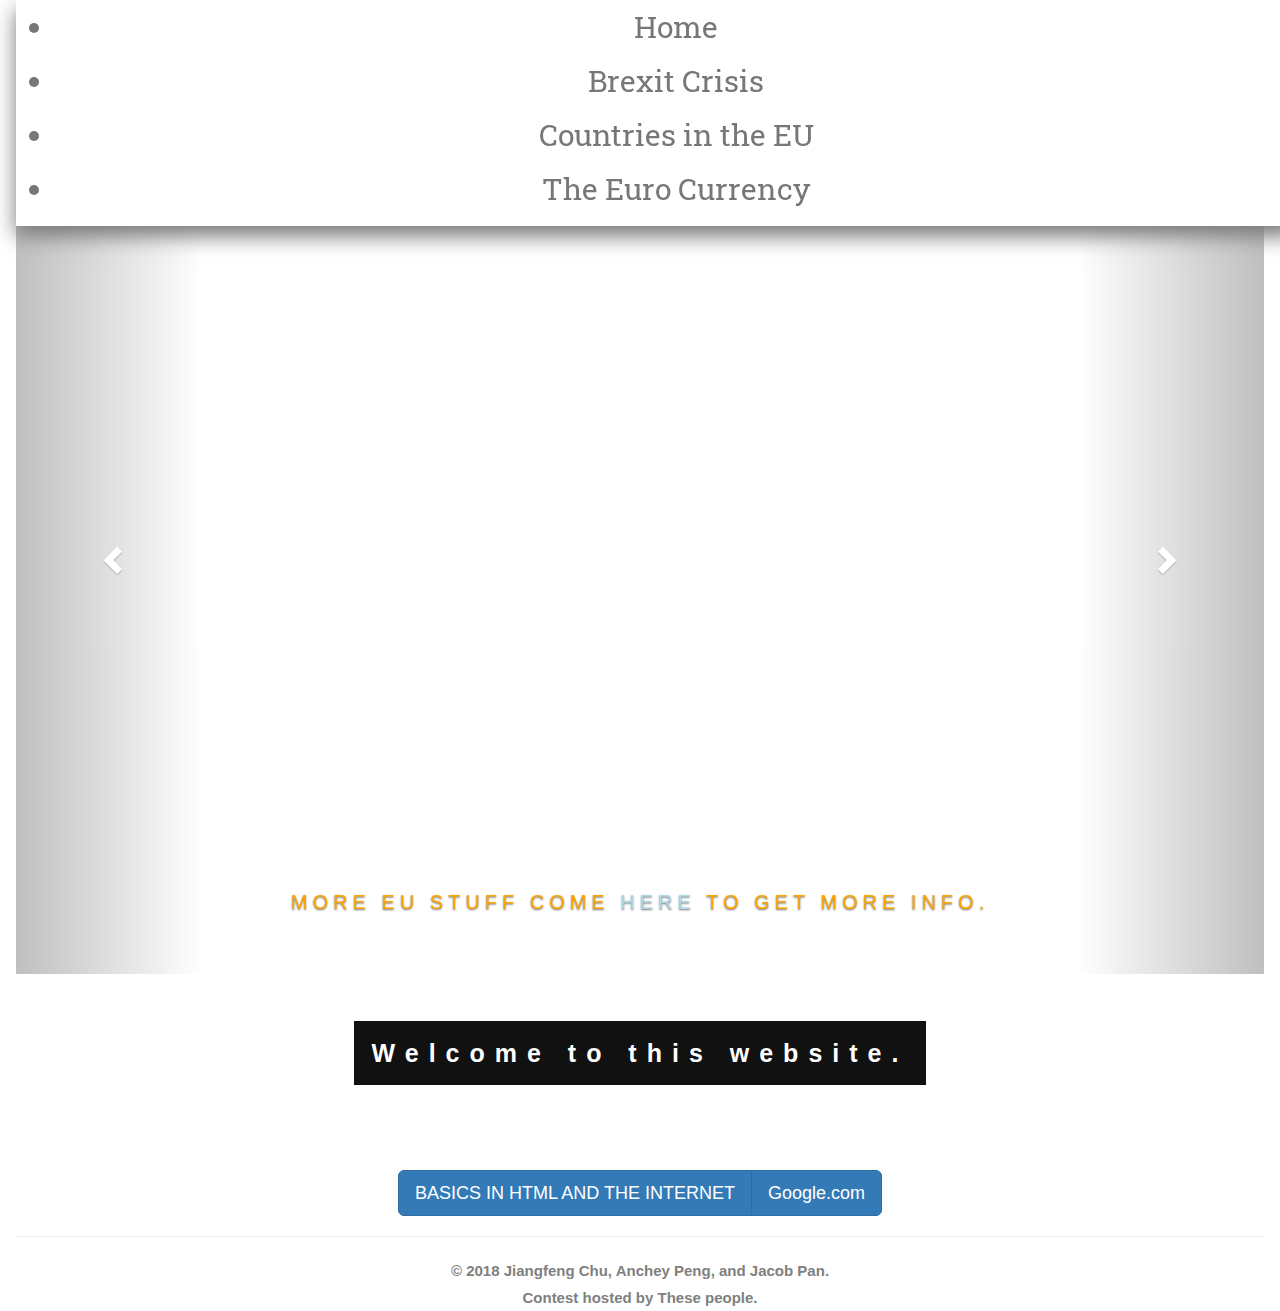
==== index.html @ e5acbd32 "adding new file" ====
﻿<!DOCTYPE html>
<html>
<head>
    <title>Europe Day Contest Website</title>
    <meta charset="UTF-8">
    <link href="https://fonts.googleapis.com/css?family=Roboto+Slab:bold&effect=anaglyph" rel="stylesheet">
    <!-- Latest compiled and minified CSS -->
    <link rel="stylesheet" href="https://maxcdn.bootstrapcdn.com/bootstrap/3.3.7/css/bootstrap.min.css">
    <meta name="viewport" content="width=device-width, initial-scale=1">
    <!-- jQuery library -->
    <script src="https://ajax.googleapis.com/ajax/libs/jquery/3.3.1/jquery.min.js"></script>
    <!-- Latest compiled JavaScript -->
    <script src="https://maxcdn.bootstrapcdn.com/bootstrap/3.3.7/js/bootstrap.min.js"></script>
    <link type="text/css" rel="stylesheet" href="mainss.css">
    <link href="https://fonts.googleapis.com/css?family=Quicksand" rel="stylesheet">
    <link rel="stylesheet" href="https://www.w3schools.com/w3css/4/w3.css">
    <meta name="viewport" content="width=device-width, initial-scale=1">
    <style>
        body,
        html {
            height: 100%;
            margin: 0;
            font: 400 15px/1.8 "Lato", sans-serif;
            color: #777;
        }

        .bgimg-1,
        .bgimg-2,
        .bgimg-3 {
            position: relative;
            background-position: center;
            background-repeat: no-repeat;
            background-size: cover;
        }

        /*  .bgimg-1 {
            background-image: url("stock-internet.jpg");
            height: 100%;
            opacity: 1;
        }

        .bgimg-2 {
            background-image: url("images/images1/bg.jpg");
            height: 100%;
            opacity: 1;
        }*/

        .caption {
            position: absolute;
            left: 0;
            top: 50%;
            width: 100%;
            text-align: center;
            color: #000;
        }

            .caption span.border {
                background-color: #111;
                color: #fff;
                padding: 18px;
                font-size: 25px;
                letter-spacing: 10px;
            }

        h3 {
            letter-spacing: 5px;
            text-transform: uppercase;
            font: 20px "Lato", sans-serif;
            color: #111;
        }

        .carousel-inner > .item > img,
        .carousel-inner > .item > a > img {
            width: 100%;
            height: 840px;
        }

        /* Note: Try to remove the following lines to see the effect of CSS positioning */

        .affix {
            top: 0;
            width: 100%;
            z-index: 9999 !important;
        }

            .affix + .container-fluid {
                padding-top: 70px;
            }

        /* This is trying to get that background stuff*/

        .parallax {
            /* The image used */
            background-image: url('images/images1/bg.jpg');
            /* Full height */
            height: 100%;
            /* Create the parallax scrolling effect */
            background-attachment: fixed;
            background-position: center;
            background-repeat: no-repeat;
            background-size: cover;
        }
    </style>
</head>
<body data-spy="scroll">
    <div class="w3-container w3-center w3-animate-opacity">
        <div class="parallax">
            <header>
                <div class="font-effect-anaglyph" style="font-family: 'Roboto Slab', serif;font-size: 30px;background-color: white; box-shadow: 0px 10px 20px;" data-spy="affix">
                    <ul>
                        <li><a href="index.html">Home</a></li>
                        <li><a href="brexit.html">Brexit Crisis</a></li>
                        <li><a href="internet.html">Countries in the EU</a></li>
                        <li><a href="euro.html">The Euro Currency</a></li>
                    </ul>
                </div>
                <hr>
            </header>
            <div class="bgimg-2">
             
                <div style="font-size:32px;color:black;text-shadow: 0px 0px 10px black">
                    <p style="font-family: 'Quicksand'"><h1>Introducing the Europe Day Contest</h1><b/>
                    <h2><b>The European Union's 50th anniversary!</b></h2></p>
                </div>
                <div align="center" style="size:80%">
                    <div id="myCarousel" class="carousel slide" data-ride="carousel" style="text-shadow: 0px 0px 10px black;">
                        <!-- Indicators -->
                        <ol class="carousel-indicators">
                            <li data-target="#myCarousel" data-slide-to="0" class="active"></li>
                            <li data-target="#myCarousel" data-slide-to="1"></li>
                            <li data-target="#myCarousel" data-slide-to="2"></li>
                        </ol>
                        <!-- Wrapper for slides -->
                        <div class="carousel-inner">
                            <div class="item active">
                                <img src="images/images1/images.jpg" alt="Internet" style="width:80%;">
                                <div class="carousel-caption">
                                    <h3 style="color:orange; font-family: 'Quicksand' font-style: bold;">More EU stuff Come <a href="html.html" style="color:lightblue">here</a> to get more info.</h3>
                                </div>
                            </div>
                            <div class="item">
                                <img src="images/Eurosymbol.jpg" alt="Euro" style="width:70%;">
                                <div class="carousel-caption">
                                    <h3 style="font-family: 'Quicksand' font-style: bold;">The Euro is a form of the EU's currency. Come <a href="euro.html" style="color:lightblue">here</a> to get more info.</h3>
                                </div>
                            </div>
                            <div class="item">
                                <img src="images/EUmap.png" alt="EU Map" style="width:80%;">
                                <div class="carousel-caption">
                                    <h3 style="color: blue; font-family: 'Quicksand' font-style: bold;">
                                       Look at the countries of the EU by clicking <a href="eucountries.html" style="color:lightblue">here</a>.
                                    </h3>
                                </div>
                            </div>
                            <a class="left carousel-control" href="#myCarousel" data-slide="prev">
                                <span class="glyphicon glyphicon-chevron-left"></span>
                                <span class="sr-only">Previous</span>
                            </a>
                            <a class="right carousel-control" href="#myCarousel" data-slide="next">
                                <span class="glyphicon glyphicon-chevron-right"></span>
                                <span class="sr-only">Next</span>
                            </a>
                        </div>
                    </div>
                </div>

                <div class="bgimg-1 ">
                    <div class="caption ">
                        <span class="border ">
                            Welcome to this website.
                        </span>
                    </div>
                    <br><br>
                    <a href="potpourri.html " class="btn btn-info " role="button ">This way to Potpourri stuff</a>
                    <br><br>
                </div>
            </div>
            <br><br><br>
            <div class="btn-group btn-group-lg">
                <button type="button" class="btn btn-primary"><a href="basics.html">BASICS IN HTML AND THE INTERNET</a></button>
                <button type="button" class="btn btn-primary" href="google.com">Google.com</button>
            </div>
        </div>
        <footer style="text-align: center; color:grey ">
            <hr> &copy 2018 Jiangfeng Chu, Anchey Peng, and Jacob Pan. <br>
			Contest hosted by <a href="https://www.ucis.pitt.edu/esc/outreach/students/contest">These people.</a>
        </footer>
    </div>
</body>
</html>
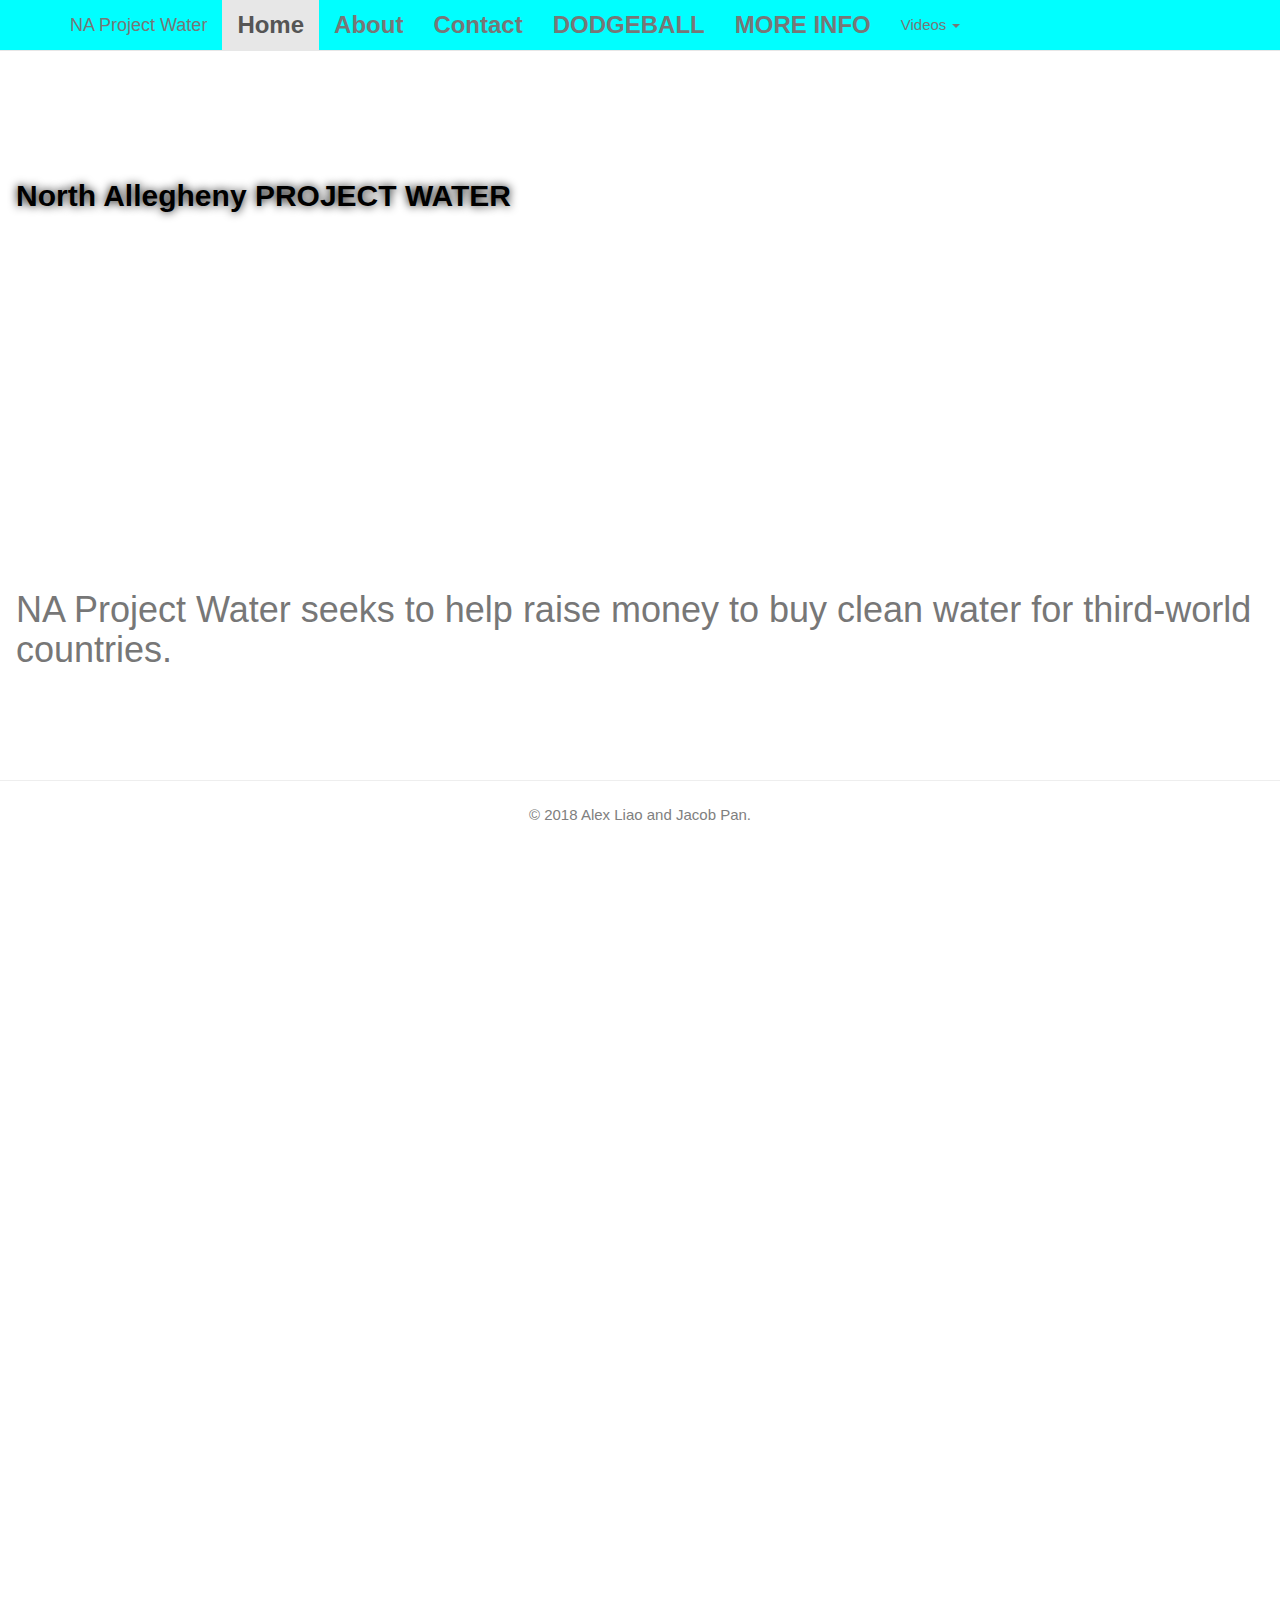
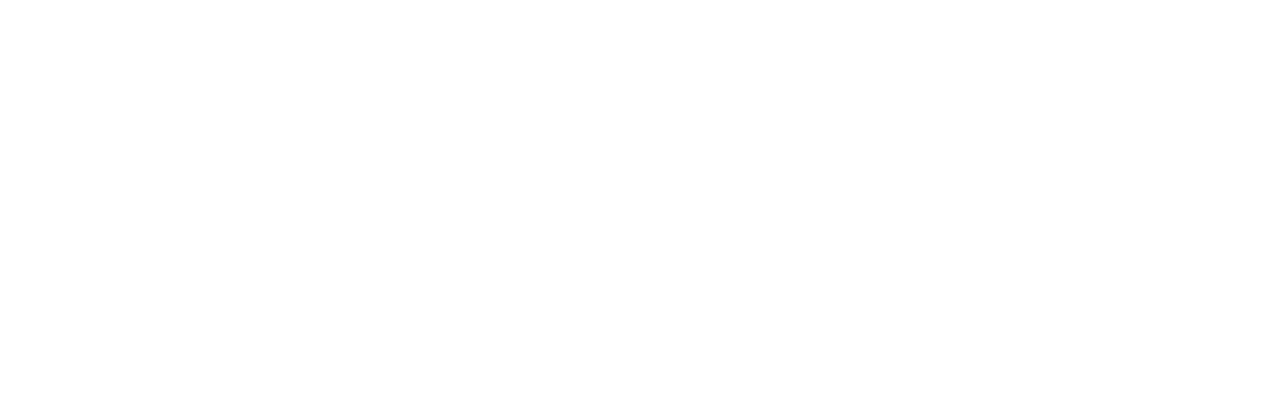
==== commit 5a71cd1a: "Second Overhaul - index still needs to be fixed - alton plugin added" ====
--- a/index.html
+++ b/index.html
@@ -3,18 +3,23 @@
 <head>
     <title>Europe Day Contest Website</title>
     <meta charset="UTF-8">
+    <meta http-equiv="X-UA-Compatible" content="IE=edge">
+    <meta name="viewport" content="width=device-width, initial-scale=1">
+
     <link href="https://fonts.googleapis.com/css?family=Roboto+Slab:bold&effect=anaglyph" rel="stylesheet">
     <!-- Latest compiled and minified CSS -->
     <link rel="stylesheet" href="https://maxcdn.bootstrapcdn.com/bootstrap/3.3.7/css/bootstrap.min.css">
-    <meta name="viewport" content="width=device-width, initial-scale=1">
     <!-- jQuery library -->
     <script src="https://ajax.googleapis.com/ajax/libs/jquery/3.3.1/jquery.min.js"></script>
     <!-- Latest compiled JavaScript -->
     <script src="https://maxcdn.bootstrapcdn.com/bootstrap/3.3.7/js/bootstrap.min.js"></script>
-    <link type="text/css" rel="stylesheet" href="mainss.css">
+    <!--<link type="text/css" rel="stylesheet" href="mainss.css"> -->
     <link href="https://fonts.googleapis.com/css?family=Quicksand" rel="stylesheet">
     <link rel="stylesheet" href="https://www.w3schools.com/w3css/4/w3.css">
-    <meta name="viewport" content="width=device-width, initial-scale=1">
+    <link rel="styleseet" href="parralax.css" />
+    <!--Alton Plugin -->
+    <script type="text/javascript" src="scripts/alton/jquery.alton.js"></script>
+    <script text="text/javascipt" src="scripts/alton/jquery.alton.min.js"></script>
     <style>
         body,
         html {
@@ -24,166 +29,82 @@
             color: #777;
         }
 
-        .bgimg-1,
-        .bgimg-2,
-        .bgimg-3 {
-            position: relative;
-            background-position: center;
-            background-repeat: no-repeat;
-            background-size: cover;
+        li.menu {
+            font-size: 24px;
+            background-color: aqua;
+            font-weight: bold;
         }
 
-        /*  .bgimg-1 {
-            background-image: url("stock-internet.jpg");
-            height: 100%;
-            opacity: 1;
-        }
-
-        .bgimg-2 {
-            background-image: url("images/images1/bg.jpg");
-            height: 100%;
-            opacity: 1;
-        }*/
-
-        .caption {
-            position: absolute;
-            left: 0;
-            top: 50%;
-            width: 100%;
-            text-align: center;
-            color: #000;
-        }
-
-            .caption span.border {
-                background-color: #111;
-                color: #fff;
-                padding: 18px;
-                font-size: 25px;
-                letter-spacing: 10px;
-            }
-
-        h3 {
-            letter-spacing: 5px;
-            text-transform: uppercase;
-            font: 20px "Lato", sans-serif;
-            color: #111;
-        }
-
-        .carousel-inner > .item > img,
-        .carousel-inner > .item > a > img {
-            width: 100%;
-            height: 840px;
-        }
-
-        /* Note: Try to remove the following lines to see the effect of CSS positioning */
-
-        .affix {
-            top: 0;
-            width: 100%;
-            z-index: 9999 !important;
-        }
-
-            .affix + .container-fluid {
-                padding-top: 70px;
-            }
-
-        /* This is trying to get that background stuff*/
-
-        .parallax {
-            /* The image used */
-            background-image: url('images/images1/bg.jpg');
-            /* Full height */
-            height: 100%;
-            /* Create the parallax scrolling effect */
-            background-attachment: fixed;
-            background-position: center;
-            background-repeat: no-repeat;
-            background-size: cover;
-        }
     </style>
 </head>
-<body data-spy="scroll">
-    <div class="w3-container w3-center w3-animate-opacity">
-        <div class="parallax">
-            <header>
-                <div class="font-effect-anaglyph" style="font-family: 'Roboto Slab', serif;font-size: 30px;background-color: white; box-shadow: 0px 10px 20px;" data-spy="affix">
-                    <ul>
-                        <li><a href="index.html">Home</a></li>
-                        <li><a href="brexit.html">Brexit Crisis</a></li>
-                        <li><a href="internet.html">Countries in the EU</a></li>
-                        <li><a href="euro.html">The Euro Currency</a></li>
-                    </ul>
-                </div>
-                <hr>
-            </header>
-            <div class="bgimg-2">
-             
-                <div style="font-size:32px;color:black;text-shadow: 0px 0px 10px black">
-                    <p style="font-family: 'Quicksand'"><h1>Introducing the Europe Day Contest</h1><b/>
-                    <h2><b>The European Union's 50th anniversary!</b></h2></p>
-                </div>
-                <div align="center" style="size:80%">
-                    <div id="myCarousel" class="carousel slide" data-ride="carousel" style="text-shadow: 0px 0px 10px black;">
-                        <!-- Indicators -->
-                        <ol class="carousel-indicators">
-                            <li data-target="#myCarousel" data-slide-to="0" class="active"></li>
-                            <li data-target="#myCarousel" data-slide-to="1"></li>
-                            <li data-target="#myCarousel" data-slide-to="2"></li>
-                        </ol>
-                        <!-- Wrapper for slides -->
-                        <div class="carousel-inner">
-                            <div class="item active">
-                                <img src="images/images1/images.jpg" alt="Internet" style="width:80%;">
-                                <div class="carousel-caption">
-                                    <h3 style="color:orange; font-family: 'Quicksand' font-style: bold;">More EU stuff Come <a href="html.html" style="color:lightblue">here</a> to get more info.</h3>
-                                </div>
-                            </div>
-                            <div class="item">
-                                <img src="images/Eurosymbol.jpg" alt="Euro" style="width:70%;">
-                                <div class="carousel-caption">
-                                    <h3 style="font-family: 'Quicksand' font-style: bold;">The Euro is a form of the EU's currency. Come <a href="euro.html" style="color:lightblue">here</a> to get more info.</h3>
-                                </div>
-                            </div>
-                            <div class="item">
-                                <img src="images/EUmap.png" alt="EU Map" style="width:80%;">
-                                <div class="carousel-caption">
-                                    <h3 style="color: blue; font-family: 'Quicksand' font-style: bold;">
-                                       Look at the countries of the EU by clicking <a href="eucountries.html" style="color:lightblue">here</a>.
-                                    </h3>
-                                </div>
-                            </div>
-                            <a class="left carousel-control" href="#myCarousel" data-slide="prev">
-                                <span class="glyphicon glyphicon-chevron-left"></span>
-                                <span class="sr-only">Previous</span>
-                            </a>
-                            <a class="right carousel-control" href="#myCarousel" data-slide="next">
-                                <span class="glyphicon glyphicon-chevron-right"></span>
-                                <span class="sr-only">Next</span>
-                            </a>
-                        </div>
+<body data-spy="scroll" data-target=".navbar" data-offset="50" style="min-height: 2000px; padding-top: 70px;" class="pageWrapper">
+    <div class="w3-container w3-animate-opacity">
+        <!-- Header stuff-->
+        <header class="header" style="height:500px;">
+            <!-- Nav bar-->
+            <nav class="navbar navbar-default navbar-fixed-top" style="background-color:aqua;">
+
+                <div class="container">
+                    <div class="navbar-header">
+                        <button type="button" class="navbar-toggle collapsed" data-toggle="collapse" data-target="#navbar" aria-expanded="false" aria-controls="navbar">
+                            <span class="sr-only">Toggle navigation</span>
+                            <span class="icon-bar"></span>
+                            <span class="icon-bar"></span>
+                            <span class="icon-bar"></span>
+                        </button>
+                        <a class="navbar-brand" href="#">
+                            NA Project Water
+                            <!--<img src="images/logoPW.jpg"/>-->
+                        </a>
+                    </div>
+
+                    <div id="navbar" class="navbar-collapse collapse">
+                        <ul class="nav navbar-nav">
+
+                            <li class="menu active"><a href="index.html">Home </a></li>
+                            <li class="menu"><a href="about.html">About</a></li>
+                            <li class="menu"><a href="contact">Contact</a></li>
+                            <li class="menu"><a href="dodgeball_regis.html"><b>DODGEBALL</b></a></li>
+                            <li class="menu"><a href="info.html">MORE INFO</a></li>
+                            <li class="dropdown">
+                                <a href="#" class="dropdown-toggle" data-toggle="dropdown" role="button" aria-haspopup="true" aria-expanded="false">Videos <span class="caret"></span></a>
+                                <ul class="dropdown-menu">
+                                    <li><a href="videos.html#s1">2018</a></li>
+                                    <li><a href="videos.html#s2">2017</a></li>
+                                    <li><a href="videos.html#s3">2016</a></li>
+                                    <li><a href="videos.html#s4">2015</a></li>
+                                    <li role="separator" class="divider"></li>
+                                    <li class="dropdown-header">Nav header</li>
+                                    <li><a href="#">Separated link</a></li>
+                                    <li><a href="#">One more separated link</a></li>
+                                </ul>
+                            </li>
+                        </ul>
                     </div>
                 </div>
+            </nav>
+            <!-- End of nav bar-->
+            <!-- Title -->
+            <div style="font-size:32px;color:black;text-shadow: 0px 0px 10px black">
+                <p style="font-family: 'Quicksand'">
+                    <h2><b><br /><br /><br />North Allegheny PROJECT WATER</b></h2>
+                </p>
+            </div>
+        </header>
 
-                <div class="bgimg-1 ">
-                    <div class="caption ">
-                        <span class="border ">
-                            Welcome to this website.
-                        </span>
-                    </div>
-                    <br><br>
-                    <a href="potpourri.html " class="btn btn-info " role="button ">This way to Potpourri stuff</a>
-                    <br><br>
-                </div>
-            </div>
-            <br><br><br>
-            <div class="btn-group btn-group-lg">
-                <button type="button" class="btn btn-primary"><a href="basics.html">BASICS IN HTML AND THE INTERNET</a></button>
-                <button type="button" class="btn btn-primary" href="google.com">Google.com</button>
-            </div>
+
+        <!-- Actual Content-->
+        <div>
+        <h1>NA Project Water seeks to help raise money to buy clean water for third-world countries.</h1></div>
+
         </div>
-        <footer style="text-align: center; color:grey ">
-            <hr> &copy 2018 Jiangfeng Chu, Anchey Peng, and Jacob Pan. <br>
-			Contest hosted by <a href="https://www.ucis.pitt.edu/esc/outreach/students/contest">These people.</a>
+        <!--
+          <div class="btn-group btn-group-lg">
+                    <a href="https://www.google.com" class="btn btn-primary btn-lg" role="button">Primary link</a>
+                </div>-->
+        <footer class="footer" style="text-align: center; color:grey; height:500px;">
+            <br /><br /><br />
+            <hr> &copy 2018 Alex Liao and Jacob Pan. <br>
         </footer>
     </div>
 </body>
--- a/parralax.css
+++ b/parralax.css
@@ -0,0 +1,61 @@
+body, html {
+  height: 100%;
+  margin: 0;
+  font: 400 15px/1.8 "Lato", sans-serif;
+  color: #777;
+}
+
+.bgimg-1, .bgimg-2, .bgimg-3 {
+  position: relative;
+  opacity: 0.65;
+  background-attachment: fixed;
+  background-position: center;
+  background-repeat: no-repeat;
+  background-size: cover;
+
+}
+.bgimg-1 {
+  background-image: url("images/stock1.jpg");
+  min-height: 100%;
+}
+
+.bgimg-2 {
+  background-image: url("img_parallax2.jpg");
+  min-height: 400px;
+}
+
+.bgimg-3 {
+  background-image: url("img_parallax3.jpg");
+  min-height: 400px;
+}
+
+.caption {
+  position: absolute;
+  left: 0;
+  top: 50%;
+  width: 100%;
+  text-align: center;
+  color: #000;
+}
+
+.caption span.border {
+  background-color: #111;
+  color: #fff;
+  padding: 18px;
+  font-size: 25px;
+  letter-spacing: 10px;
+}
+
+h3 {
+  letter-spacing: 5px;
+  text-transform: uppercase;
+  font: 20px "Lato", sans-serif;
+  color: #111;
+}
+
+/* Turn off parallax scrolling for tablets and phones */
+@media only screen and (max-device-width: 1024px) {
+    .bgimg-1, .bgimg-2, .bgimg-3 {
+        background-attachment: scroll;
+    }
+}
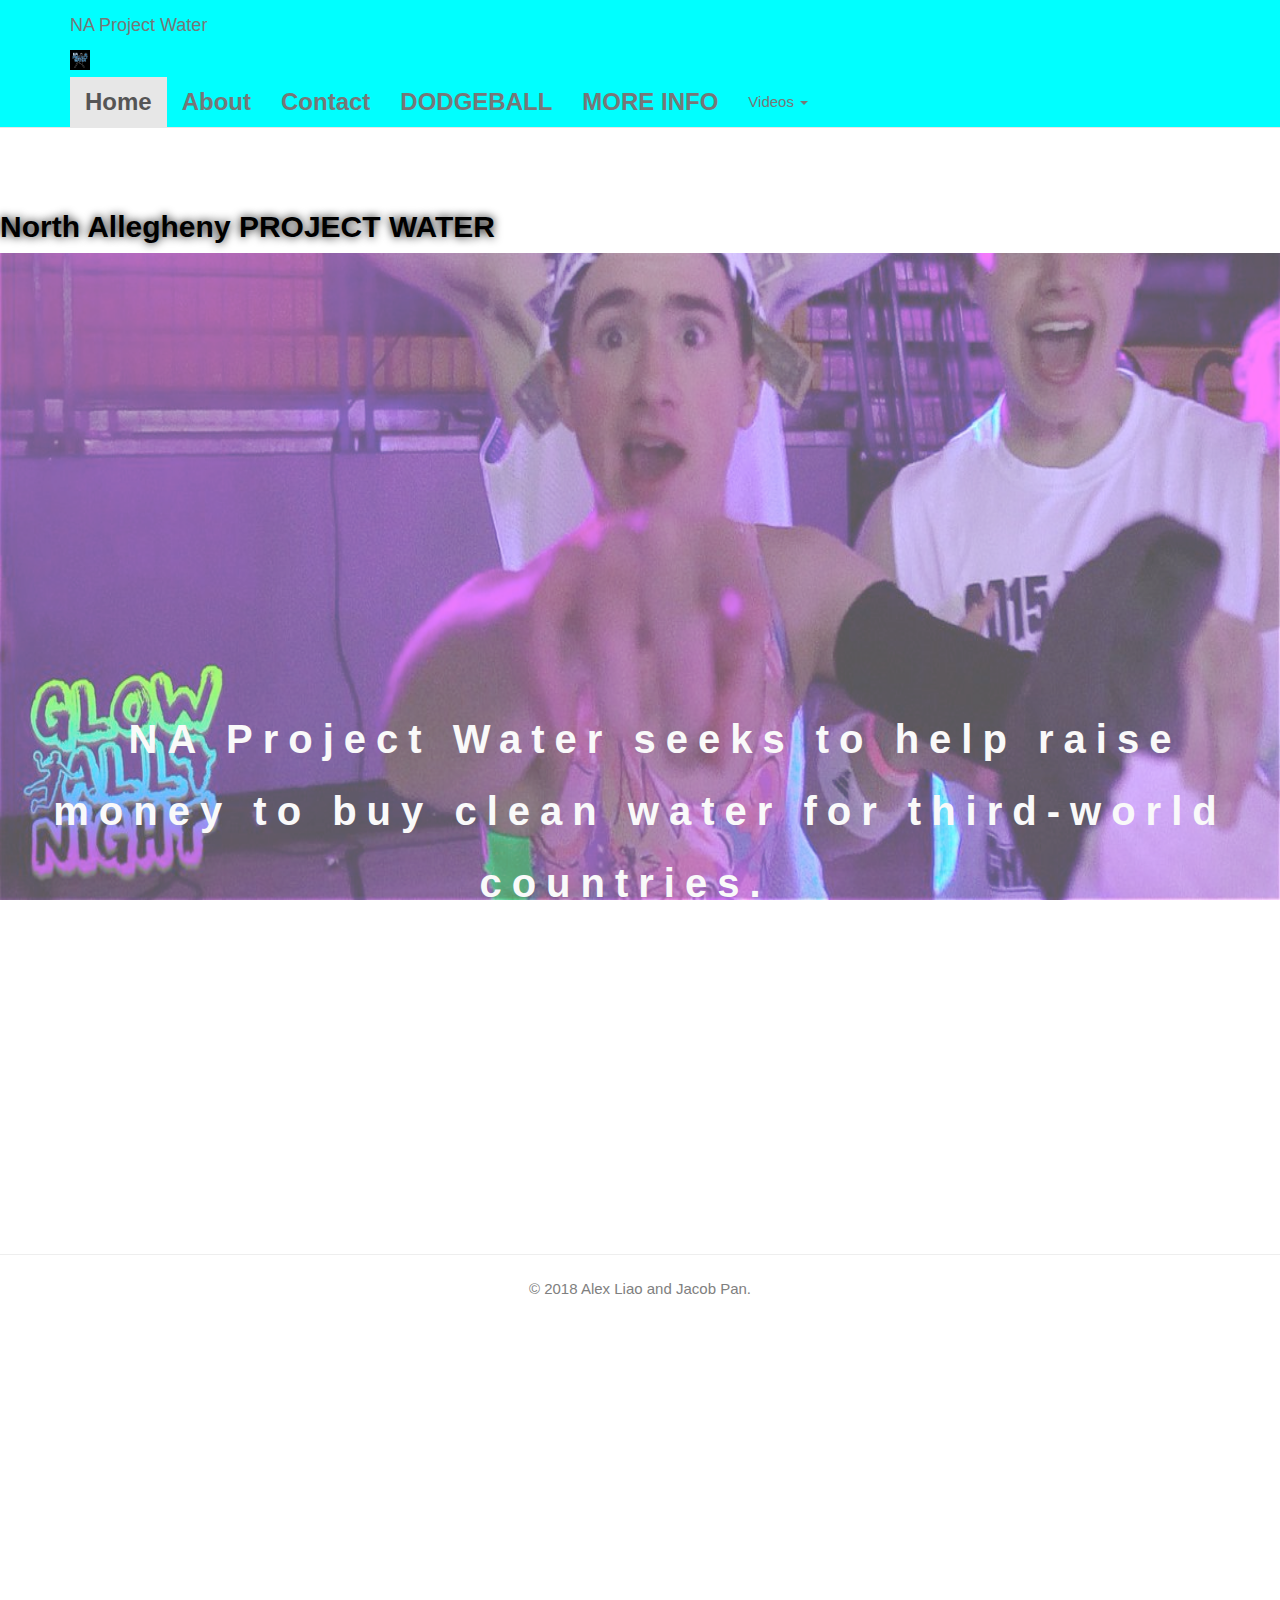
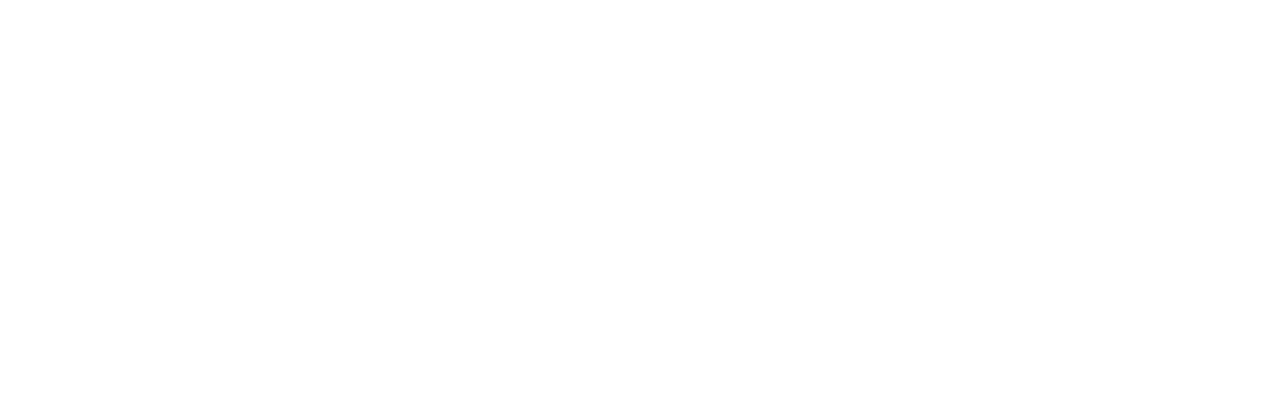
==== commit b60c75ef: "overhaul" ====
--- a/index.html
+++ b/index.html
@@ -16,11 +16,17 @@
     <!--<link type="text/css" rel="stylesheet" href="mainss.css"> -->
     <link href="https://fonts.googleapis.com/css?family=Quicksand" rel="stylesheet">
     <link rel="stylesheet" href="https://www.w3schools.com/w3css/4/w3.css">
-    <link rel="styleseet" href="parralax.css" />
+ 
     <!--Alton Plugin -->
     <script type="text/javascript" src="scripts/alton/jquery.alton.js"></script>
     <script text="text/javascipt" src="scripts/alton/jquery.alton.min.js"></script>
     <style>
+        * {
+            padding: 0;
+            margin: 0;
+            padding-right: 0px;
+            padding-left: 0px;
+        }
         body,
         html {
             height: 100%;
@@ -35,12 +41,77 @@
             font-weight: bold;
         }
 
+        /*parallax effect*/
+
+        body, html {
+            height: 100%;
+            margin: 0;
+            padding: 0px;
+            font: 400 15px/1.8 "Lato", sans-serif;
+            color: #777;
+        }
+
+        .bgimg-1, .bgimg-2, .bgimg-3 {
+            position: relative;
+            opacity: 0.65;
+            background-attachment: fixed;
+            background-position: center;
+            background-repeat: no-repeat;
+            background-size: cover;
+        }
+
+        .bgimg-1 {
+            background-image: url("images/stock1.jpg");
+            background-size: 100% 100%;
+        }
+
+        .bgimg-2 {
+            background-image: url("images/stock2.jpg");
+            min-height: 400px;
+        }
+
+        .bgimg-3 {
+            background-image: url("images/stock3.jpg");
+            min-height: 400px;
+        }
+
+        .caption {
+            position: absolute;
+            left: 0;
+            top: 50%;
+            width: 100%;
+            text-align: center;
+            color: #000;
+        }
+
+        .caption span.border {
+                background-color: #111;
+                color: #fff;
+                padding: 30px;
+                font-size: 25px;
+                letter-spacing: 10px;
+                text-align: center;
+            }
+
+        h3 {
+            letter-spacing: 5px;
+            text-transform: uppercase;
+            font: 20px "Lato", sans-serif;
+            color: #111;
+        }
+
+        /* Turn off parallax scrolling for tablets and phones */
+        @media only screen and (max-device-width: 1024px) {
+            .bgimg-1, .bgimg-2, .bgimg-3 {
+                background-attachment: scroll;
+            }
+        }
     </style>
 </head>
-<body data-spy="scroll" data-target=".navbar" data-offset="50" style="min-height: 2000px; padding-top: 70px;" class="pageWrapper">
+<body data-spy="scroll" data-target=".navbar" data-offset="50" style="min-height: 2000px; padding-top: 100px" class="pageWrapper">
     <div class="w3-container w3-animate-opacity">
         <!-- Header stuff-->
-        <header class="header" style="height:500px;">
+        <header class="header" style="height:100px;">
             <!-- Nav bar-->
             <nav class="navbar navbar-default navbar-fixed-top" style="background-color:aqua;">
 
@@ -53,14 +124,15 @@
                             <span class="icon-bar"></span>
                         </button>
                         <a class="navbar-brand" href="#">
+              
                             NA Project Water
-                            <!--<img src="images/logoPW.jpg"/>-->
+                            <div id="navbar" class="navbar-collapse collapse">
+                                <a href="/" class="navbar-left"><img src="images/logoPW.jpg" width="2%" height="300%" style="margin-top: -10px"></a>
+                            </div>
                         </a>
                     </div>
 
-                    <div id="navbar" class="navbar-collapse collapse">
                         <ul class="nav navbar-nav">
-
                             <li class="menu active"><a href="index.html">Home </a></li>
                             <li class="menu"><a href="about.html">About</a></li>
                             <li class="menu"><a href="contact">Contact</a></li>
@@ -87,17 +159,19 @@
             <!-- Title -->
             <div style="font-size:32px;color:black;text-shadow: 0px 0px 10px black">
                 <p style="font-family: 'Quicksand'">
-                    <h2><b><br /><br /><br />North Allegheny PROJECT WATER</b></h2>
+                    <h2><b>North Allegheny PROJECT WATER</b></h2>
                 </p>
             </div>
         </header>
 
 
         <!-- Actual Content-->
-        <div>
-        <h1>NA Project Water seeks to help raise money to buy clean water for third-world countries.</h1></div>
+        <div class="bgimg-1" style="height:100vh">
+            <div class="caption">
+                <span class="border" style="background-color:transparent;font-size:40px;color: #f7f7f7;font-weight:bold">NA Project Water seeks to help raise money to buy clean water for third-world countries.</span>
+            </div>
+        </div>
 
-        </div>
         <!--
           <div class="btn-group btn-group-lg">
                     <a href="https://www.google.com" class="btn btn-primary btn-lg" role="button">Primary link</a>
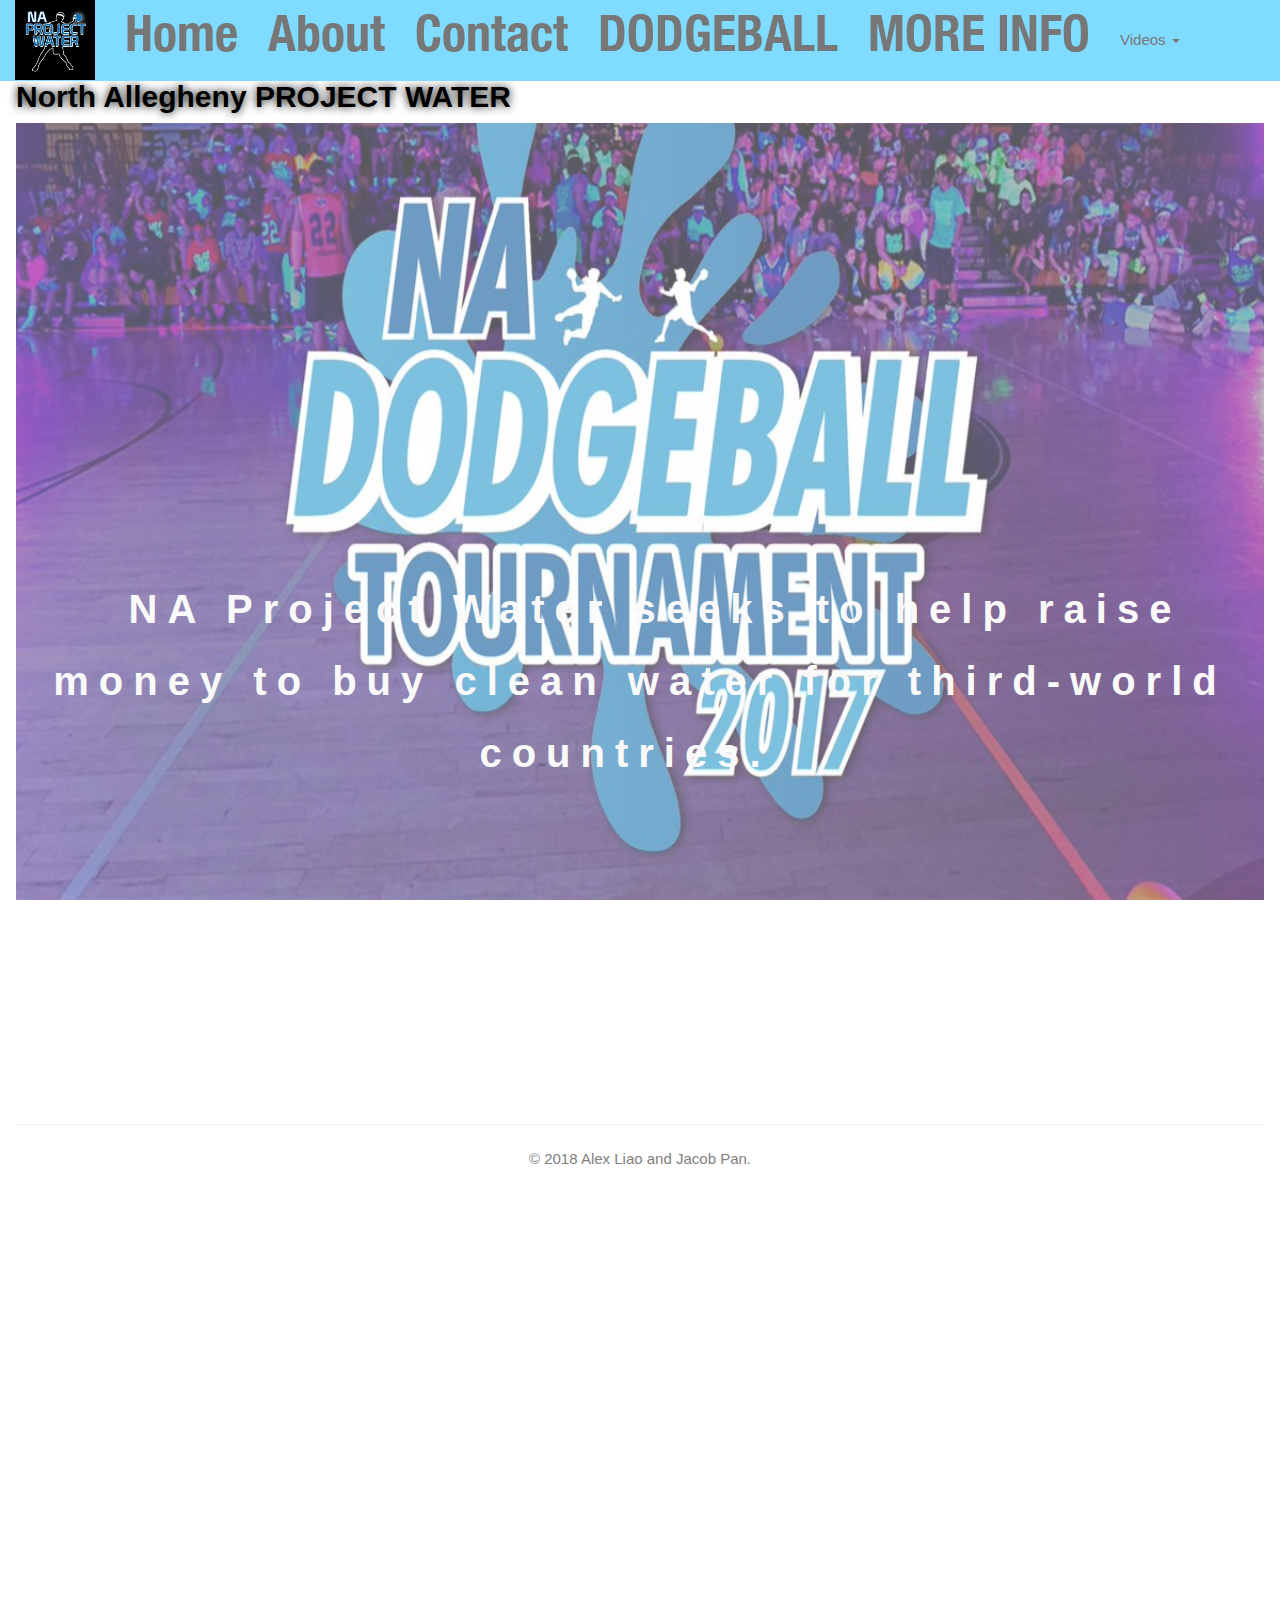
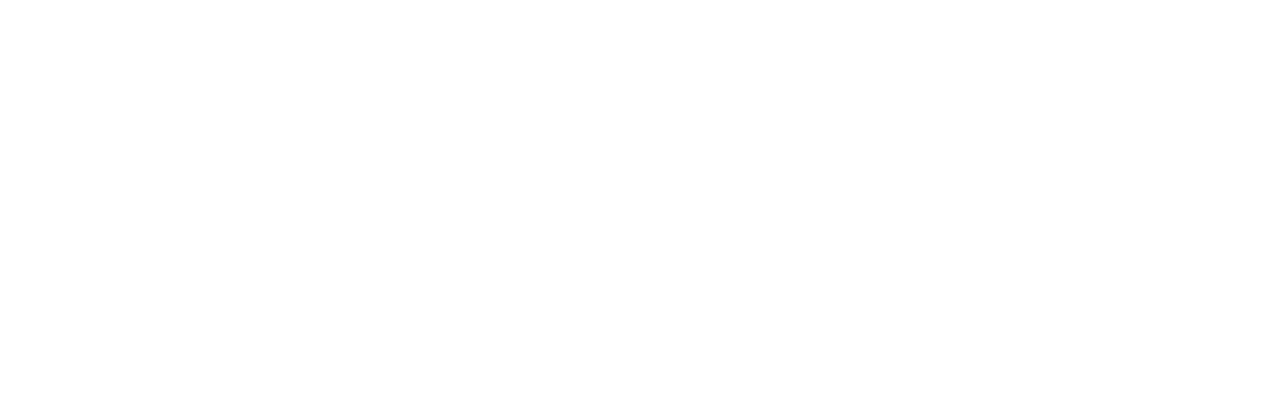
==== commit 4f86c76f: "Fixed Header" ====
--- a/index.html
+++ b/index.html
@@ -1,7 +1,7 @@
 ﻿<!DOCTYPE html>
 <html>
 <head>
-    <title>Europe Day Contest Website</title>
+    <title>PACF Contest: NA PW</title>
     <meta charset="UTF-8">
     <meta http-equiv="X-UA-Compatible" content="IE=edge">
     <meta name="viewport" content="width=device-width, initial-scale=1">
@@ -13,10 +13,10 @@
     <script src="https://ajax.googleapis.com/ajax/libs/jquery/3.3.1/jquery.min.js"></script>
     <!-- Latest compiled JavaScript -->
     <script src="https://maxcdn.bootstrapcdn.com/bootstrap/3.3.7/js/bootstrap.min.js"></script>
-    <!--<link type="text/css" rel="stylesheet" href="mainss.css"> -->
+    <link type="text/css" rel="stylesheet" href="mainss.css">
     <link href="https://fonts.googleapis.com/css?family=Quicksand" rel="stylesheet">
     <link rel="stylesheet" href="https://www.w3schools.com/w3css/4/w3.css">
- 
+
     <!--Alton Plugin -->
     <script type="text/javascript" src="scripts/alton/jquery.alton.js"></script>
     <script text="text/javascipt" src="scripts/alton/jquery.alton.min.js"></script>
@@ -27,6 +27,7 @@
             padding-right: 0px;
             padding-left: 0px;
         }
+
         body,
         html {
             height: 100%;
@@ -35,10 +36,26 @@
             color: #777;
         }
 
-        li.menu {
-            font-size: 24px;
-            background-color: aqua;
+        /*navbar content*/
+
+        li.nav-item {
+            font-size: 50px;
+            font-family: "Helvetica Neue Bold";
+            background-color: #7FDBFF;
             font-weight: bold;
+        }
+        .navbar-brand{
+            padding-top:0;
+            height: 80px;
+        }
+        .nav > li > a {
+            padding-top: 30px;
+            padding-bottom: 30px;
+        }
+
+        .navbar-toggle {
+            padding: 10px;
+            margin: 25px 15px 25px 0;
         }
 
         /*parallax effect*/
@@ -61,7 +78,7 @@
         }
 
         .bgimg-1 {
-            background-image: url("images/stock1.jpg");
+            background-image: url("images/stock3.jpg");
             background-size: 100% 100%;
         }
 
@@ -71,7 +88,7 @@
         }
 
         .bgimg-3 {
-            background-image: url("images/stock3.jpg");
+            background-image: url("images/stock4.jpg");
             min-height: 400px;
         }
 
@@ -84,7 +101,7 @@
             color: #000;
         }
 
-        .caption span.border {
+            .caption span.border {
                 background-color: #111;
                 color: #fff;
                 padding: 30px;
@@ -108,14 +125,12 @@
         }
     </style>
 </head>
-<body data-spy="scroll" data-target=".navbar" data-offset="50" style="min-height: 2000px; padding-top: 100px" class="pageWrapper">
+<body data-spy="scroll" data-target=".navbar" data-offset="50" style="min-height: 2000px; padding-top: 70px" class="pageWrapper">
     <div class="w3-container w3-animate-opacity">
         <!-- Header stuff-->
-        <header class="header" style="height:100px;">
             <!-- Nav bar-->
-            <nav class="navbar navbar-default navbar-fixed-top" style="background-color:aqua;">
-
-                <div class="container">
+            <nav class="navbar navbar-light bg-light navbar-fixed-top" style="background-color:#7FDBFF">
+                <div class="container-fluid">
                     <div class="navbar-header">
                         <button type="button" class="navbar-toggle collapsed" data-toggle="collapse" data-target="#navbar" aria-expanded="false" aria-controls="navbar">
                             <span class="sr-only">Toggle navigation</span>
@@ -123,21 +138,13 @@
                             <span class="icon-bar"></span>
                             <span class="icon-bar"></span>
                         </button>
-                        <a class="navbar-brand" href="#">
-              
-                            NA Project Water
-                            <div id="navbar" class="navbar-collapse collapse">
-                                <a href="/" class="navbar-left"><img src="images/logoPW.jpg" width="2%" height="300%" style="margin-top: -10px"></a>
-                            </div>
-                        </a>
-                    </div>
-
+                        <a class="navbar-brand" href="#"><img src="images/logoPW.jpg" width="80vh" height="80vh" /></a>
                         <ul class="nav navbar-nav">
-                            <li class="menu active"><a href="index.html">Home </a></li>
-                            <li class="menu"><a href="about.html">About</a></li>
-                            <li class="menu"><a href="contact">Contact</a></li>
-                            <li class="menu"><a href="dodgeball_regis.html"><b>DODGEBALL</b></a></li>
-                            <li class="menu"><a href="info.html">MORE INFO</a></li>
+                            <li class="nav-item active"><a href="index.html">Home </a></li>
+                            <li class="nav-item"><a href="about.html">About</a></li>
+                            <li class="nav-item"><a href="contact">Contact</a></li>
+                            <li class="nav-item"><a href="dodgeball_regis.html"><b>DODGEBALL</b></a></li>
+                            <li class="nav-item"><a href="info.html">MORE INFO</a></li>
                             <li class="dropdown">
                                 <a href="#" class="dropdown-toggle" data-toggle="dropdown" role="button" aria-haspopup="true" aria-expanded="false">Videos <span class="caret"></span></a>
                                 <ul class="dropdown-menu">
@@ -162,7 +169,6 @@
                     <h2><b>North Allegheny PROJECT WATER</b></h2>
                 </p>
             </div>
-        </header>
 
 
         <!-- Actual Content-->
--- a/mainss.css
+++ b/mainss.css
@@ -0,0 +1,4 @@
+@font-face {
+    font-family: "Helvetica Neue Bold";
+    src: url("fonts/HelveticaNeueCondensed.otf") format("opentype");
+}
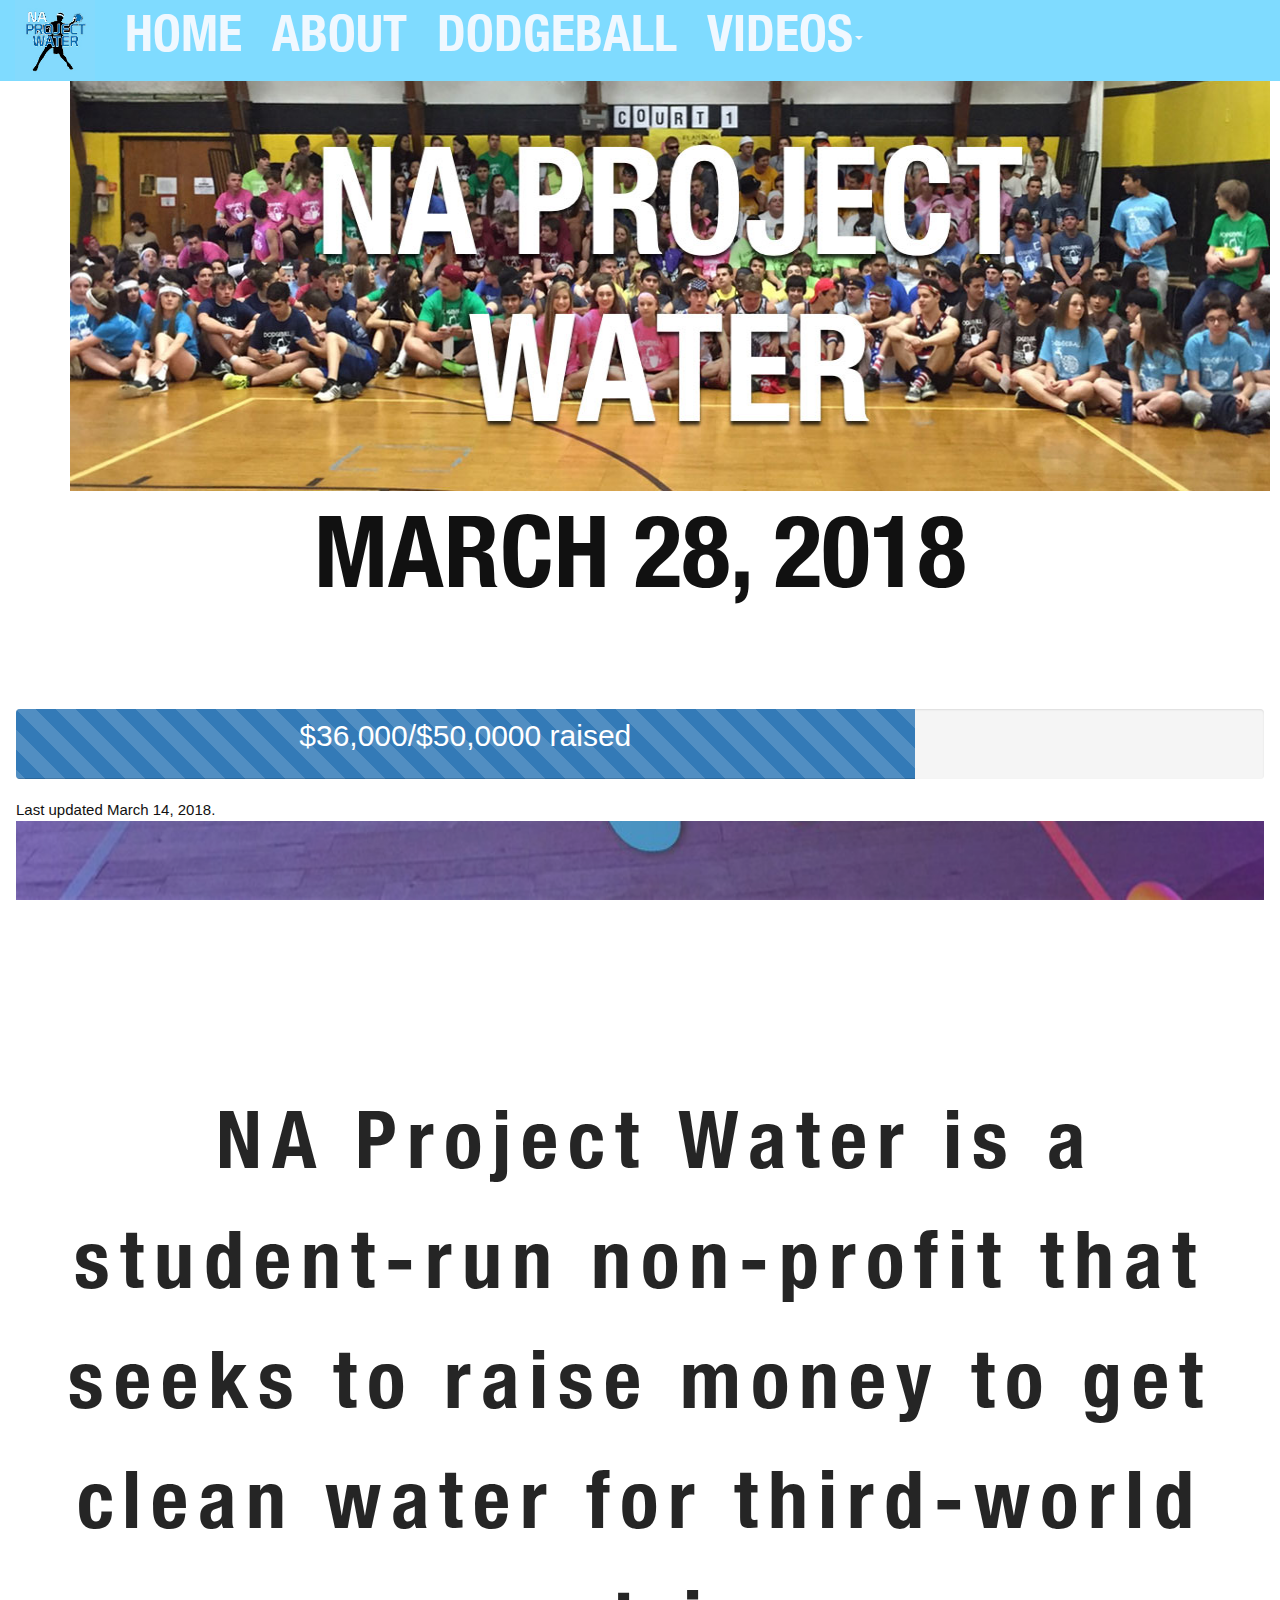
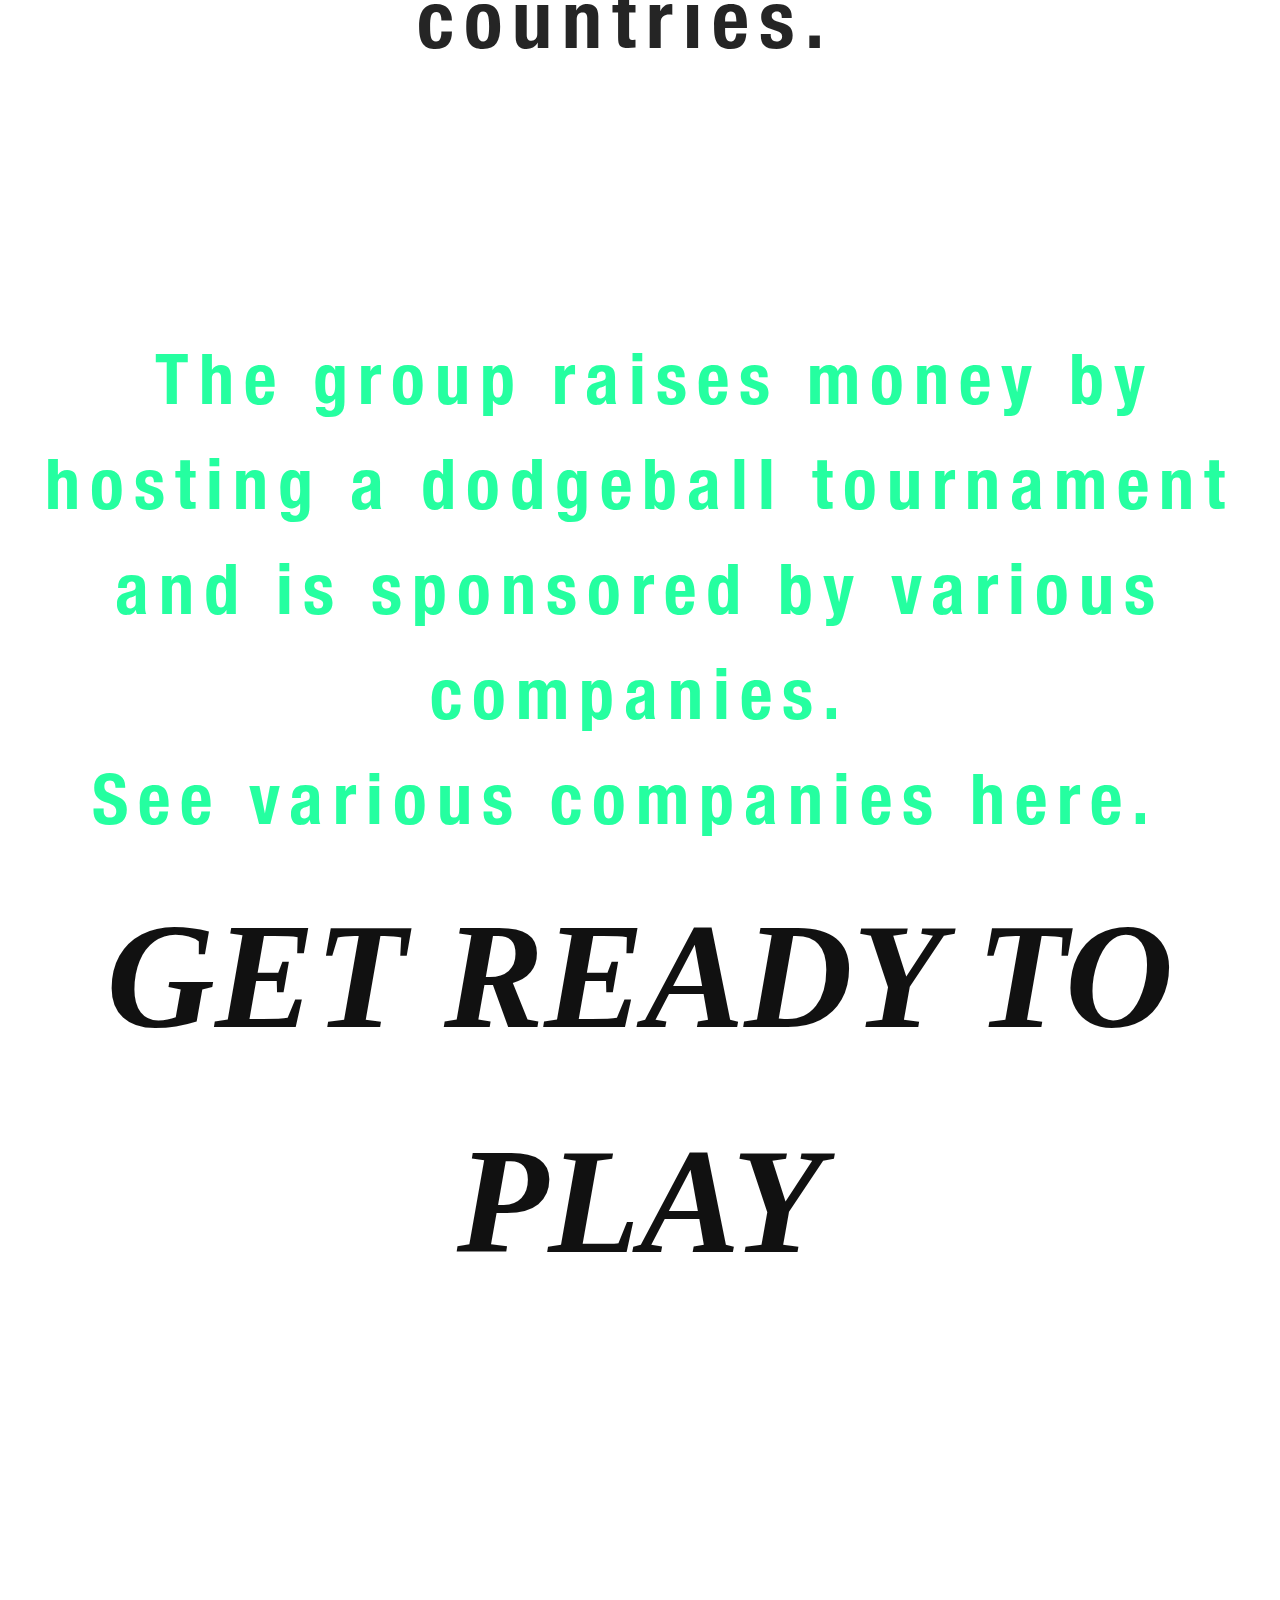
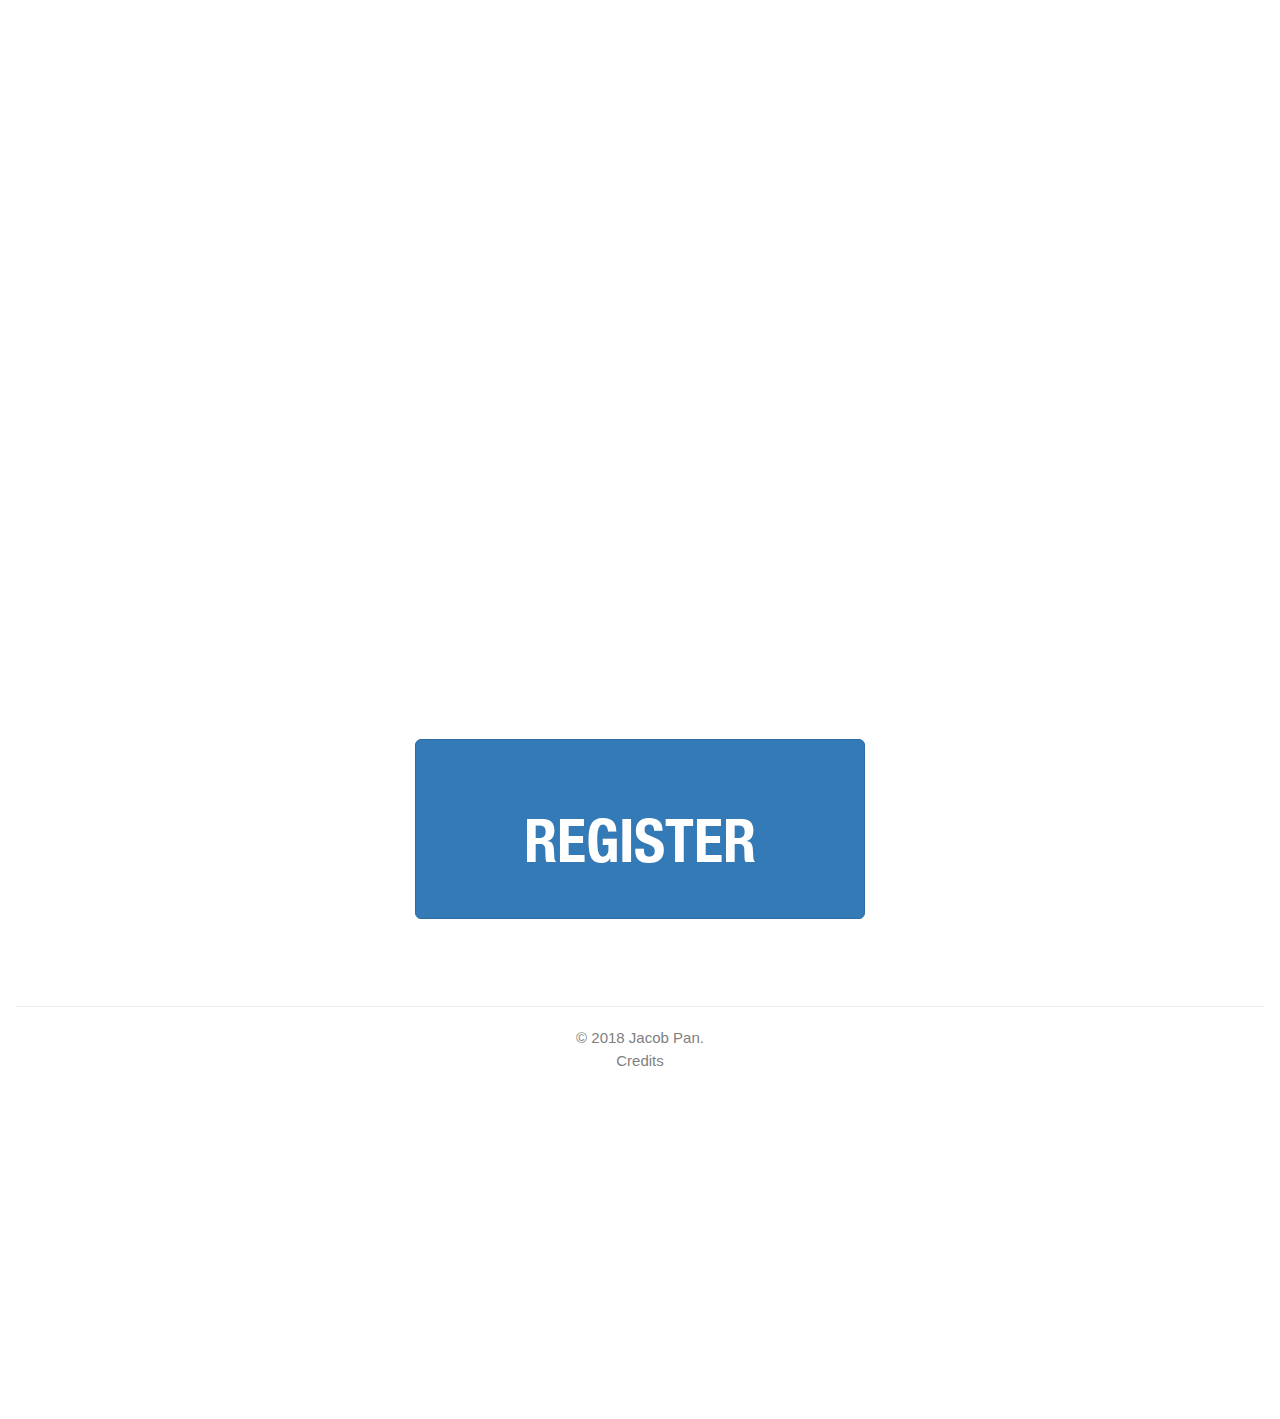
==== commit 6017ab89: "final draft" ====
--- a/index.html
+++ b/index.html
@@ -1,5 +1,4 @@
-﻿<!DOCTYPE html>
-<html>
+﻿<html>
 <head>
     <title>PACF Contest: NA PW</title>
     <meta charset="UTF-8">
@@ -17,60 +16,13 @@
     <link href="https://fonts.googleapis.com/css?family=Quicksand" rel="stylesheet">
     <link rel="stylesheet" href="https://www.w3schools.com/w3css/4/w3.css">
 
-    <!--Alton Plugin -->
-    <script type="text/javascript" src="scripts/alton/jquery.alton.js"></script>
-    <script text="text/javascipt" src="scripts/alton/jquery.alton.min.js"></script>
     <style>
-        * {
-            padding: 0;
-            margin: 0;
-            padding-right: 0px;
-            padding-left: 0px;
-        }
-
-        body,
-        html {
-            height: 100%;
-            margin: 0;
-            font: 400 15px/1.8 "Lato", sans-serif;
-            color: #777;
-        }
-
-        /*navbar content*/
-
-        li.nav-item {
-            font-size: 50px;
-            font-family: "Helvetica Neue Bold";
-            background-color: #7FDBFF;
-            font-weight: bold;
-        }
-        .navbar-brand{
-            padding-top:0;
-            height: 80px;
-        }
-        .nav > li > a {
-            padding-top: 30px;
-            padding-bottom: 30px;
-        }
-
-        .navbar-toggle {
-            padding: 10px;
-            margin: 25px 15px 25px 0;
-        }
 
         /*parallax effect*/
 
-        body, html {
-            height: 100%;
-            margin: 0;
-            padding: 0px;
-            font: 400 15px/1.8 "Lato", sans-serif;
-            color: #777;
-        }
-
         .bgimg-1, .bgimg-2, .bgimg-3 {
             position: relative;
-            opacity: 0.65;
+            opacity: 0.85;
             background-attachment: fixed;
             background-position: center;
             background-repeat: no-repeat;
@@ -83,8 +35,8 @@
         }
 
         .bgimg-2 {
-            background-image: url("images/stock2.jpg");
-            min-height: 400px;
+            background-image: url("images/stock7.png");
+            background-size: 100% 70%;
         }
 
         .bgimg-3 {
@@ -95,15 +47,14 @@
         .caption {
             position: absolute;
             left: 0;
-            top: 50%;
+            top: 30%;
             width: 100%;
             text-align: center;
-            color: #000;
+            font-family: "Helvetica Neue Bold";
         }
 
             .caption span.border {
                 background-color: #111;
-                color: #fff;
                 padding: 30px;
                 font-size: 25px;
                 letter-spacing: 10px;
@@ -123,6 +74,12 @@
                 background-attachment: scroll;
             }
         }
+        .progress{
+            height: 70px;
+        }
+        .progress-bar{
+            line-height: 90px;
+        }
     </style>
 </head>
 <body data-spy="scroll" data-target=".navbar" data-offset="50" style="min-height: 2000px; padding-top: 70px" class="pageWrapper">
@@ -138,24 +95,17 @@
                             <span class="icon-bar"></span>
                             <span class="icon-bar"></span>
                         </button>
-                        <a class="navbar-brand" href="#"><img src="images/logoPW.jpg" width="80vh" height="80vh" /></a>
+                        <a class="navbar-brand" href="index.html"><img src="images/logoPW.jpg" width="80vh" height="80vh" /></a>
                         <ul class="nav navbar-nav">
-                            <li class="nav-item active"><a href="index.html">Home </a></li>
-                            <li class="nav-item"><a href="about.html">About</a></li>
-                            <li class="nav-item"><a href="contact">Contact</a></li>
+                            <li class="nav-item active"><a href="index.html">HOME </a></li>
+                            <li class="nav-item"><a href="about.html">ABOUT</a></li>
                             <li class="nav-item"><a href="dodgeball_regis.html"><b>DODGEBALL</b></a></li>
-                            <li class="nav-item"><a href="info.html">MORE INFO</a></li>
                             <li class="dropdown">
-                                <a href="#" class="dropdown-toggle" data-toggle="dropdown" role="button" aria-haspopup="true" aria-expanded="false">Videos <span class="caret"></span></a>
+                                <a href="#" class="dropdown-toggle" data-toggle="dropdown" role="button" aria-haspopup="true" aria-expanded="false">VIDEOS<span class="caret"></span></a>
                                 <ul class="dropdown-menu">
                                     <li><a href="videos.html#s1">2018</a></li>
                                     <li><a href="videos.html#s2">2017</a></li>
                                     <li><a href="videos.html#s3">2016</a></li>
-                                    <li><a href="videos.html#s4">2015</a></li>
-                                    <li role="separator" class="divider"></li>
-                                    <li class="dropdown-header">Nav header</li>
-                                    <li><a href="#">Separated link</a></li>
-                                    <li><a href="#">One more separated link</a></li>
                                 </ul>
                             </li>
                         </ul>
@@ -164,27 +114,49 @@
             </nav>
             <!-- End of nav bar-->
             <!-- Title -->
-            <div style="font-size:32px;color:black;text-shadow: 0px 0px 10px black">
-                <p style="font-family: 'Quicksand'">
-                    <h2><b>North Allegheny PROJECT WATER</b></h2>
-                </p>
+            <div class="container" align="center"  >
+                <img src="images/titleimage.jpg" width="1200" height="421" />
+                <div align="center" style="font-family: 'Helvetica Neue Bold'; font-size: 100px; font-weight:bold">
+                    MARCH 28, 2018
+                </div>
             </div>
+        <br /><br /><br />
+        <div class="progress" align="center">
+            <div class="progress-bar progress-bar-striped active" role="progressbar" aria-valuenow="72" aria-valuemin="0" aria-valuemax="100" style="width:72%;">
+                <h2>$36,000/$50,0000 raised</h2>
+            </div>
+
+        </div>
+        Last updated March 14, 2018.
 
 
         <!-- Actual Content-->
-        <div class="bgimg-1" style="height:100vh">
+        <div class="bgimg-1" style="height:100vh;">
             <div class="caption">
-                <span class="border" style="background-color:transparent;font-size:40px;color: #f7f7f7;font-weight:bold">NA Project Water seeks to help raise money to buy clean water for third-world countries.</span>
+                <span class="border" style="background-color:transparent;font-size:80px;color: #000; font-weight:bold">
+                NA Project Water is a student-run non-profit that seeks to raise money to get clean water for third-world countries.</span>
             </div>
         </div>
-
-        <!--
-          <div class="btn-group btn-group-lg">
-                    <a href="https://www.google.com" class="btn btn-primary btn-lg" role="button">Primary link</a>
-                </div>-->
+        <div class="bgimg-2" style="height:80vh">
+            <div class="caption">
+                <span class="border" style="background-color:transparent;font-size:70px;color: #00ff90; font-weight:bold">
+                    The group raises money by hosting a dodgeball tournament and is sponsored by various companies.<br />
+                    <a href="sponsors.html"> See various companies here.</a>
+                </span>
+            </div>
+        </div>
+        <br />
+        <div style="font-size:150px; font-family: 'Trebuchet MS'; font-weight: 600" align="center">
+            <i>GET READY TO PLAY</i>
+            <div class="slide">
+            <iframe width="100%" height="800" src="https://www.youtube.com/embed/2XPZ1hID85Q" frameborder="0" allow="autoplay; encrypted-media" allowfullscreen></iframe>
+            </div>
+            <br />
+            <a class="btn btn-primary btn-lg" href="https://nadodgeball.com/" role="button" style="font-family:'Helvetica Neue Bold'; font-size: 60px; width: 50vh; height: 20vh; padding-top: 70px">REGISTER</a>
+        </div>
         <footer class="footer" style="text-align: center; color:grey; height:500px;">
             <br /><br /><br />
-            <hr> &copy 2018 Alex Liao and Jacob Pan. <br>
+            <hr> &copy 2018 Jacob Pan. <br> <a href="credits.html">Credits</a>
         </footer>
     </div>
 </body>
--- a/mainss.css
+++ b/mainss.css
@@ -2,3 +2,68 @@
     font-family: "Helvetica Neue Bold";
     src: url("fonts/HelveticaNeueCondensed.otf") format("opentype");
 }
+* {
+    padding: 0;
+    margin: 0;
+    padding-right: 0px;
+    padding-left: 0px;
+}
+
+body,
+html {
+    height: 100%;
+    margin: 0;
+    font: 400 15px/1.8 "Lato", sans-serif;
+    color: #111;
+}
+
+/*navbar content*/
+
+body, html {
+    height: 100%;
+    margin: 0;
+    padding: 0px;
+    font: 400 15px/1.8;
+}
+/* Nav bar content */
+li.nav-item {
+    font-size: 50px;
+    font-family: "Helvetica Neue Bold";
+    background-color: #7FDBFF;
+    font-weight: bold;
+    color: aliceblue;
+}
+
+.navbar-brand {
+    padding-top: 0;
+    height: 80px;
+}
+
+.nav > li > a {
+    padding-top: 30px;
+    padding-bottom: 30px;
+}
+
+.navbar-toggle {
+    padding: 10px;
+    margin: 25px 15px 25px 0;
+}
+
+.dropdown-toggle {
+    font-size: 50px;
+    font-family: "Helvetica Neue Bold";
+    background-color: #7FDBFF;
+    font-weight: bold;
+    color: aliceblue;
+}
+
+.dropdown-menu {
+    font-size: 30px;
+    font-family: "Helvetica Neue Bold";
+    background-color: #7FDBFF;
+    font-weight: bold;
+    color: aliceblue;
+}
+a {
+    color: cornflowerblue;
+}